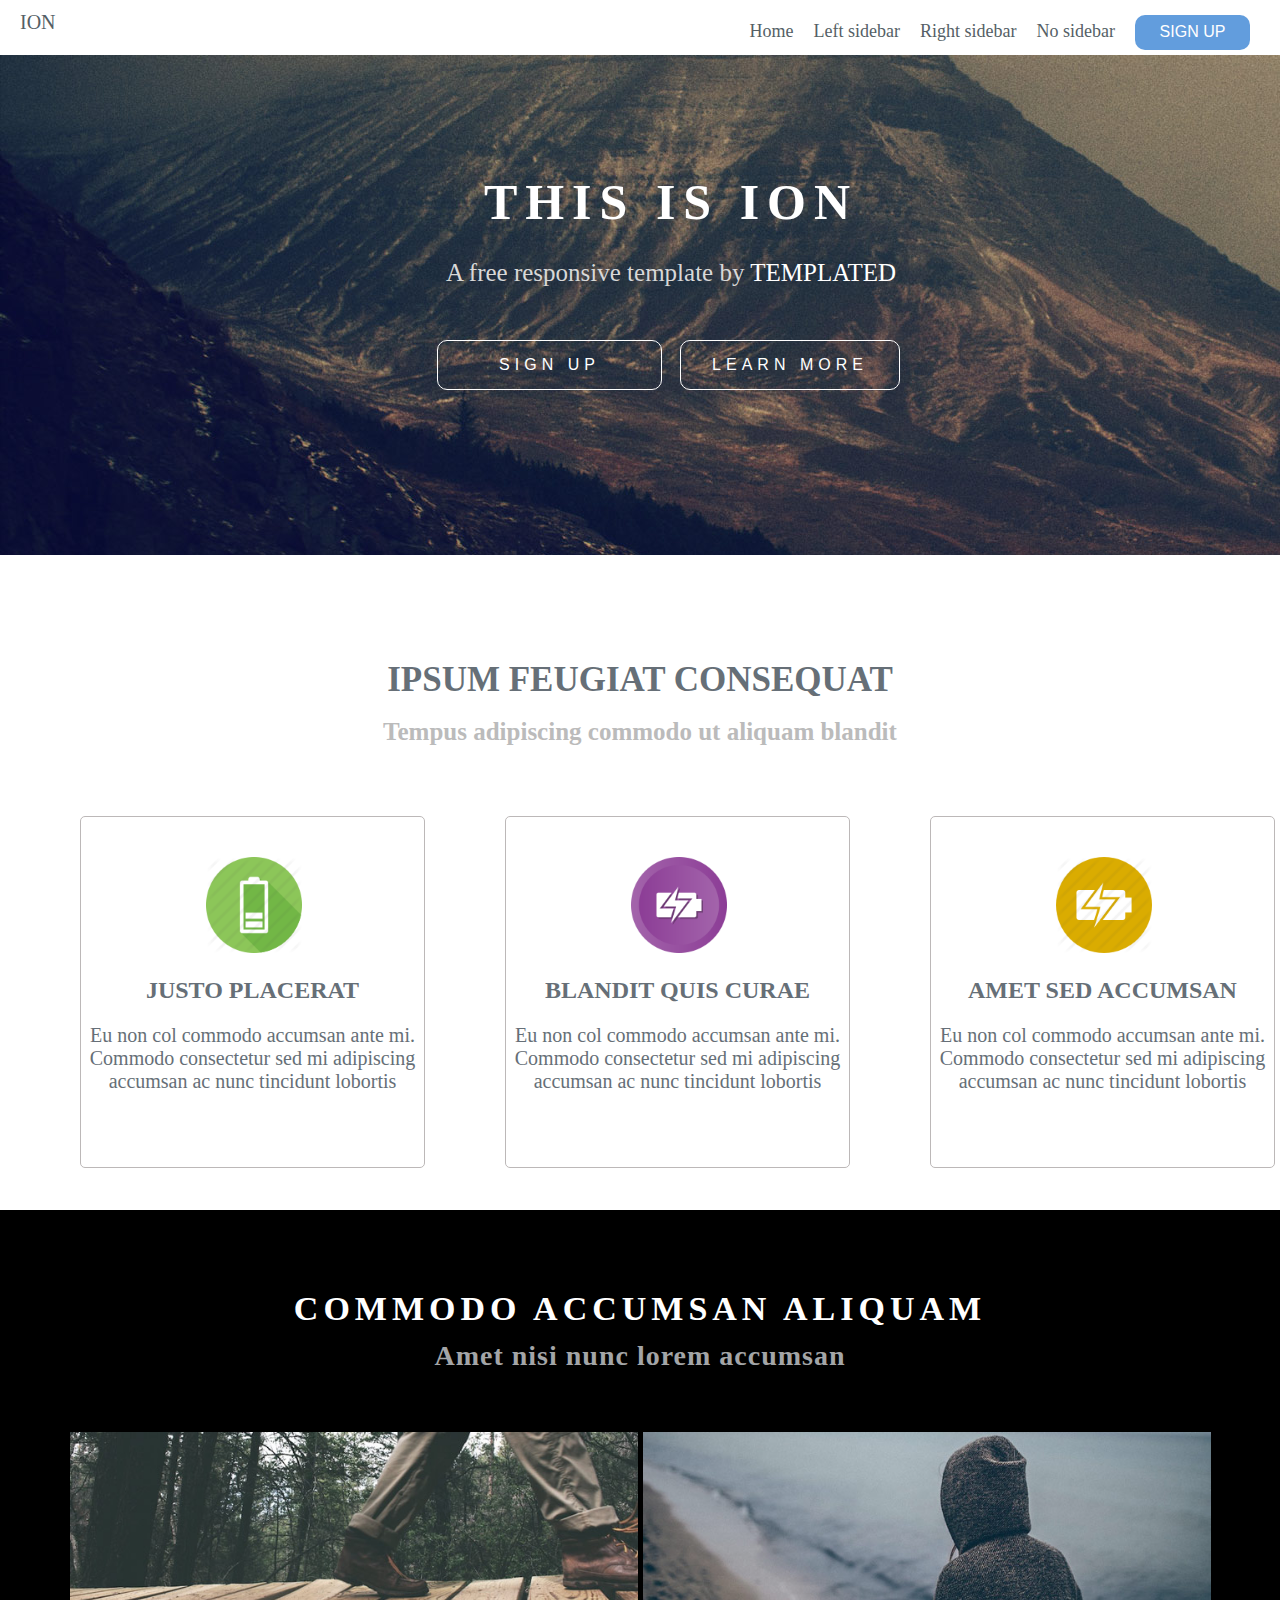
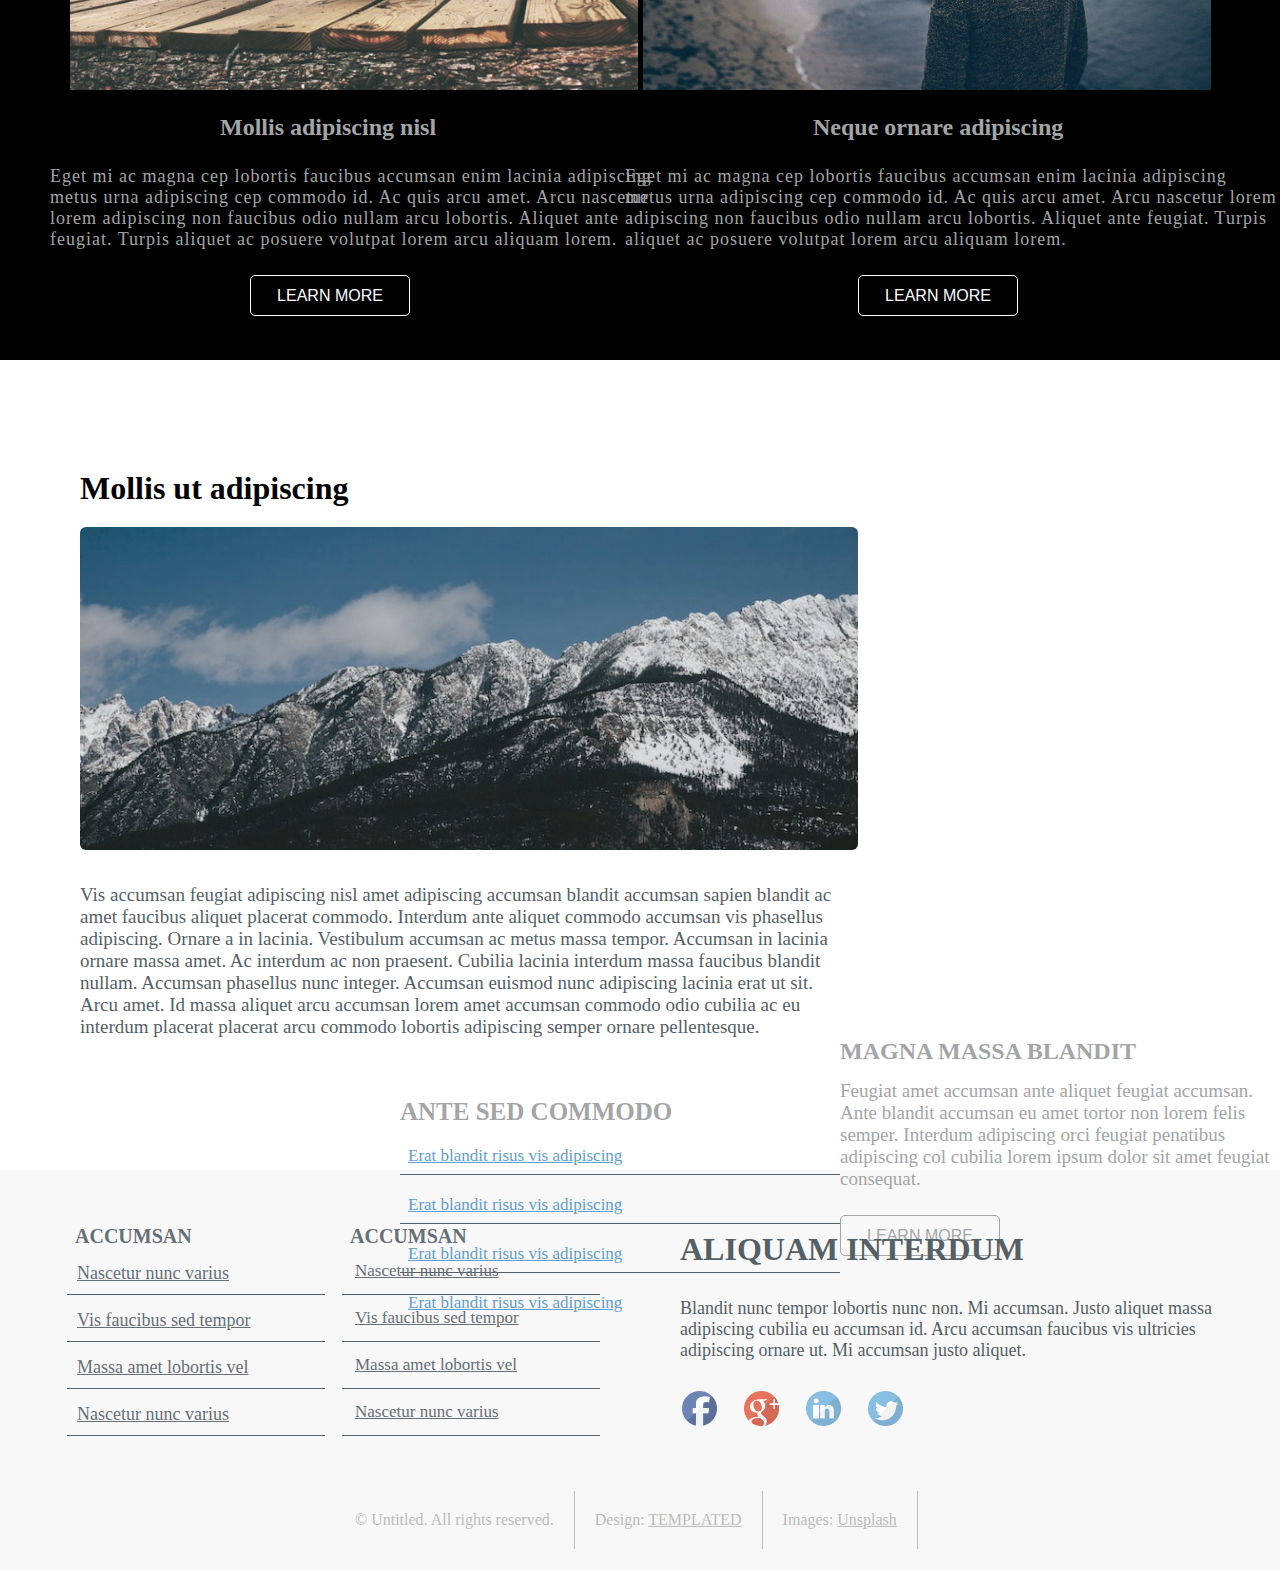
==== index.html @ 8018590f "this is template" ====
<!DOCTYPE HTML>
<html lang="en-US">
<head>
	<title>my own webssite design</title>
	<link rel="stylesheet" href="style.css"/>
</head>
	<body>
			<nav id="nav">
				<span class="ION"><a href="#">ION</a></span>
				<ul>
					<li><a href="#">Home</a></li>
					<li><a href="leftside.html">Left sidebar</a></li>
					<li><a href="rightside.html">Right sidebar</a></li>
					<li><a href="nosidebar.html">No sidebar</a></li>
					<li><button>SIGN UP</button></li>
				</ul>
			</nav>
			
			
			
			<div class="container_wrapper">
				<div class="container">
					<h1>THIS IS ION</h1>
					<p>A free responsive template by <a href="#">TEMPLATED</a></p>
				<div class="btn-group">
					<button class="btn1">SIGN UP</button>
					<button class="btn2">LEARN MORE</button>
				</div>
				</div>
			</div>
			
			
			
			<section id="one">
				<div class="clm">
				<header class="header">
						<h1>IPSUM FEUGIAT CONSEQUAT</h1>
						<h2>Tempus adipiscing commodo ut aliquam blandit</h2>
				</header>
				
					<div class="box">
						<img src="img/9-128.png"alt="#"/>
						<h2>JUSTO PLACERAT</h2>
						<p>Eu non col commodo accumsan ante mi. Commodo consectetur sed mi adipiscing accumsan ac nunc tincidunt lobortis</p>
					</div>		
					<div class="box">
						<img src="img/battery2.png"alt="#"/>
						<h2>BLANDIT QUIS CURAE</h2>
						<p>Eu non col commodo accumsan ante mi. Commodo consectetur sed mi adipiscing accumsan ac nunc tincidunt lobortis</p>
					</div>		
					<div class="box">
						<img src="img/battery.png"alt="#"/>
						<h2>AMET SED ACCUMSAN</h2>
						<p>Eu non col commodo accumsan ante mi. Commodo consectetur sed mi adipiscing accumsan ac nunc tincidunt lobortis</p>
					</div>
				</div>
			</section>

			
			
			<section class="two">
				<div class="major">
					<header class="maj">
						<h1>COMMODO ACCUMSAN ALIQUAM</h1>
						<h3>Amet nisi nunc lorem accumsan</h3>
					</header>
					<div class="part1">
						<a href="#"><img src="img/pic01.jpg"alt="#"/></a>
						<h2>Mollis adipiscing nisl</h2>
						<p>Eget mi ac magna cep lobortis faucibus accumsan enim lacinia adipiscing metus urna adipiscing cep commodo id. Ac quis arcu amet. Arcu nascetur lorem adipiscing non faucibus odio nullam arcu lobortis. Aliquet ante feugiat. Turpis aliquet ac posuere volutpat lorem arcu aliquam lorem.</p>
						<a href="#"><button class="btnlrn">LEARN MORE</button></a>
					</div>
					<div class="part2">
						<a href="#"><img src="img/pic02.jpg"alt="#"/></a>
						<h2>Neque ornare adipiscing</h2>
						<p>Eget mi ac magna cep lobortis faucibus accumsan enim lacinia adipiscing metus urna adipiscing cep commodo id. Ac quis arcu amet. Arcu nascetur lorem adipiscing non faucibus odio nullam arcu lobortis. Aliquet ante feugiat. Turpis aliquet ac posuere volutpat lorem arcu aliquam lorem.</p>
						<a href="#"><button class="btnlrn2">LEARN MORE</button></a>
					</div>
				</div>
			</section>
			
			
			
			<section class="three">
				<div class="contained">
					<div class="leftside">
						<h1>Mollis ut adipiscing</h1>
						<img src="img/pic03.jpg" alt=""/>
						<p>Vis accumsan feugiat adipiscing nisl amet adipiscing accumsan blandit accumsan sapien blandit ac amet faucibus aliquet placerat commodo. Interdum ante aliquet commodo accumsan vis phasellus adipiscing. Ornare a in lacinia. Vestibulum accumsan ac metus massa tempor. Accumsan in lacinia ornare massa amet. Ac interdum ac non praesent. Cubilia lacinia interdum massa faucibus blandit nullam. Accumsan phasellus nunc integer. Accumsan euismod nunc adipiscing lacinia erat ut sit. Arcu amet. Id massa aliquet arcu accumsan lorem amet accumsan commodo odio cubilia ac eu interdum placerat placerat arcu commodo lobortis adipiscing semper ornare pellentesque.</p>
					</div>
					
					<div class="rightside">
						<h2>MAGNA MASSA BLANDIT</h2>
						<p>Feugiat amet accumsan ante aliquet feugiat accumsan. Ante blandit accumsan eu amet tortor non lorem felis semper. Interdum adipiscing orci feugiat penatibus adipiscing col cubilia lorem ipsum dolor sit amet feugiat consequat.</p>
						<a href="#"><button class="btnlrn3">LEARN MORE</button></a>
					</div>
					<div class="more">
						<h1>ANTE SED COMMODO</h1>
						<ul>
							<li><a href="#">Erat blandit risus vis adipiscing</a></li>
							<li><a href="#">Erat blandit risus vis adipiscing</a></li>
							<li><a href="#">Erat blandit risus vis adipiscing</a></li>
							<li><a href="#">Erat blandit risus vis adipiscing</a></li>
						</ul>
					</div>	
				</div>
			</section>
			
			
			
			
			<section class="four">
				<div class="ftlft">
					<div class="list1">
						<h1>ACCUMSAN</h1>
						<ul>
							<li><a href="#">Nascetur nunc varius</a></li>
							<li><a href="#">Vis faucibus sed tempor</a></li>
							<li><a href="#">Massa amet lobortis vel</a></li>
							<li><a href="#">Nascetur nunc varius</a></li>
						</ul>
					</div>
					<div class="list2">
						<h1>ACCUMSAN</h1>
						<ul>
							<li><a href="#">Nascetur nunc varius</a></li>
							<li><a href="#">Vis faucibus sed tempor</a></li>
							<li><a href="#">Massa amet lobortis vel</a></li>
							<li><a href="#">Nascetur nunc varius</a></li>
						</ul>
					</div>
				</div>
				<div class="ftr8">
					<div class="upp">
						<h1>ALIQUAM INTERDUM</h1>
						<p>Blandit nunc tempor lobortis nunc non. Mi accumsan. Justo aliquet massa</br> adipiscing cubilia eu accumsan id. Arcu accumsan faucibus vis ultricies adipiscing ornare ut. Mi accumsan justo aliquet.</p>
					</div>
					<div class="lrp">
						<ul>
							<li><a href="#"><img src="img/fb.png"alt=""/></a></li>
							<li><a href="#"><img src="img/gplus.png"alt=""/></a></li>
							<li><a href="#"><img src="img/ldin.png"alt=""/></a></li>
							<li><a href="#"><img src="img/tw.png"alt=""/></a></li>
						</ul>
					</div>
				</div>
				<div class="footer">
					<ul class="copyright">
						<li>&copy; Untitled. All rights reserved.</li>
						<li>Design: <a href="http://templated.co">TEMPLATED</a></li>
						<li>Images: <a href="http://unsplash.com">Unsplash</a></li>
					</ul>
				</div>
			</section>
			
	</body>
</html>
---- style.css ----
@import url('https://fonts.googleapis.com/css?family=Playfair+Display');
*{margin:0;padding:0}

#nav{padding:11px 20px;font-size:18px;}
#nav ul{list-style-type:none;float:right;}
#nav ul li{margin:10px;float:left;}
#nav ul li a{text-decoration:none;color:#555f66;}
#nav ul li a:hover{color:skyblue;}

.ION a{text-decoration:none;color:#555f66;font-size:20px;}
.ION a:hover{color:skyblue;}

button{height:35px;width: 115px;margin-top:-8px;border-radius:10px 10px 10px 10px;border:#629DDD;background:#629DDD;color:white;font-size:16px;padding:5px;cursor:pointer;}
button:hover{background-color:skyblue;background-size:cover;background-repeat:no-repeat;}






.container{background:url('img/banner.jpg');height:500px;width:1349px;margin-top:10px;}
.container h1{font-size:50px;text-align:center;padding:118px 25px 18px 18px;color:#fff;letter-spacing: 8px}
.container p{font-size:25px;text-align:center;padding:10px 25px 18px 18px;color:#d8d8d8}
.container a{color:white;text-decoration:none;}

.btn-group{padding:10px;}
.btn1{margin: 25px 0 0 427px;height:50px;width: 225px;background:none;border:1px solid white;letter-spacing: 5px}
.btn1:hover{background-color:black;}
.btn2{margin-left:14px;height:50px;width:220px;background:none;color:white;border:1px solid white;letter-spacing: 5px}
.btn2:hover{background-color:black;}








.clm{height:500px;}
.clm h1{text-align:center;margin-top:105px;font-size:35px;color:#666f77}
.clm h2{text-align:center;margin-top:15px;color:#666f77}
.box{width:343px;height:350px;border:1px solid #bcb8b8;margin-left:80px;border-radius:5px;margin-top:70px;float:left;}

.box img{margin-left:125px;margin-top:40px;height:96px;width:96px;}
.box h2{margin-top:20px;color:#666f77}
.box p{text-align:center;font-size:20px;margin-top:20px;color:#666f77}









.two{margin-top:15px;background:black;height:750px;}
.maj{margin-top:50px;}
.maj h1{text-align:center;font-size:34px;color:#ffffff;padding:80px 0px 0px 0px;letter-spacing:5px;}
.maj h3{text-align:center;font-size:28px;margin-top:12px;color:#a3a5a7;letter-spacing:1px;}

.part1{width:675px;float:left;}
.part1 img{height:258px;width:568px;margin-left:70px;margin-top: 60px;;}
.part1 h2{color:#a3a5a7;margin-top:20px;margin-left: 220px;}
.part1 p{color:#a3a5a7;margin-left:50px;margin-top:25px;letter-spacing:1px;font-size: 18px;}

.btnlrn{height:41px;width:160px;border-radius:5px;margin-top:25px;margin-left:250px;background:none;border:1px solid #fff}
.btnlrn:hover{background:#666f77;}
.btnlrn2{height:41px;width:160px;border-radius:5px;margin-top:25px;margin-left:145px;background:none;border:1px solid #fff}
.btnlrn2:hover{background:#666f77;}

.part2{width:567px;float:right;}
.part2 img{height:258px;width:568px;margin-top:60px;margin-left:-70px;}
.part2 h2{color:#a3a5a7;margin-top:20px;margin-left:100px;}
.part2 p{color:#a3a5a7;margin-left:-88px;margin-top:25px;letter-spacing:1px;font-size: 18px;}














.three{margin-top:110px;height:700px;margin-left:60px;}
.contained{}
.leftside{width:800px;float:left;}
.leftside h1{font-size:32px;}
.leftside img{height:323px;width:778px;margin-top:20px;border-radius:6px;}
.leftside p{font-size:19px;margin-top:30px;color:#555f66}

.rightside{float:right;width:440px;}
.rightside h2{color:#a3a5a7;}
.rightside p{font-size:19px;margin-top:15px;color:#a3a5a7}

.btnlrn3{height:41px;width:160px;margin-top:25px;background:none;border:1px solid #a3a5a7;color:#a3a5a7;border-radius:5px;margin-bottom:1px solid r: #555f66;} 
.btnlrn3:hover{background:#666f77;}

.more{float:right;width:440px;}
.more h1{margin-top:60px;color:#a3a5a7;font-size:25px;}
.more ul{}
.more ul li{margin-top:20px;list-style-type:none;font-size:17px;border-bottom:1px solid #555f66;padding:0px 8px 8px 8px;}
.more ul li:last-child{border-bottom:none;}
.more a{color:#629DD1;} 













.four{height:400px;background:#f8f8f8}
.ftlft{width:600px;color:#666f77}
.list1{margin-left:20px;padding:55px;width:250px;}
.list1 h1{font-size:20px;}
.list1 ul li{color:#555f66;list-style-type:none;padding:10px;font-size:18px;;margin-left:-8px;margin-top:5px;border-bottom:1px solid #555f66;}
.list1 a{color:#666f77}

.list2{float:right;width:250px;margin-top:-266px;}
.list2 ul li{list-style-type:none;margin-top:}
.list2 h1{font-size:20px;}
.list2 ul li{color:#555f66;list-style-type:none;padding:13px;font-size:17px;margin-left:-8px;border-bottom:1px solid #555f66;}
.list2 a{color:#666f77}

.ftr8{float:right;width:600px;}
.upp{margin-top:-260px;color:#555f66}
.upp h1{;}
.upp p{font-size:18px;padding:30px 10px 20px 0px;color:#555f66}

.lrp ul li{float:left;list-style-type:none;}
.lrp a{}
.lrp a img{height:35px;width:35px;padding:10px 25px 0px 2px;}

.footer{height:30px;}
.copyright{text-align:center;margin-left:335px;color:#bbb;}
.copyright li{float:left;list-style-type:none;padding:20px;border-right:1px solid #bbb}
.copyright li a{color:#bbb;}










.header{text-align:center;margin-top:75px;}
.header h1{color:#666f77}
.header h2{margin-top: 18px;font-size: 25px;color:#bbb}

.nav2{height:700px;}
.lftpart{width:440px;margin-top:30px;margin-left:60px;}
.top{border-bottom:1px solid #555f66}
.top h2{color:#a3a5a7;}
.top p{font-size:19px;margin-top:15px;color:#a3a5a7}

.r8part{float:right;width:800px;margin-top:-700px}
.r8part h1{font-size:32px;}
.r8part img{height:323px;width:778px;margin-top:20px;border-radius:6px;}
.r8part p{font-size:19px;margin-top:30px;color:#555f66}
.r8part h2{color:#a3a5a7;}
.r8part p{font-size:19px;margin-top:15px;color:#a3a5a7}

.two2{margin-top:15px;height:650px;}






.nav2{height:700px;margin-top:50px;}
.leftside{width:770px;float:left;margin-left:20px}
.leftside h1{font-size:32px;}
.leftside img{height:323px;width:778px;margin-top:20px;border-radius:6px;}
.leftside p{font-size:19px;margin-top:30px;color:#555f66}

.rightside{float:right;width:440px;}
.r8margn{margin-right:50px;}
.rightside h2{color:#a3a5a7;}
.rightside p{font-size:19px;margin-top:15px;color:#a3a5a7}





.noside{margin-top:50px;border-bottom:1px solid #666f77}
.noside h1{margin-left:50px;margin-bottom: 20px;color: #666f77;}
.noside img{width:1200px;height:430px;margin-left:50px;}
.noside p{margin-left:50px;margin-top:20px;color: #666f77;}
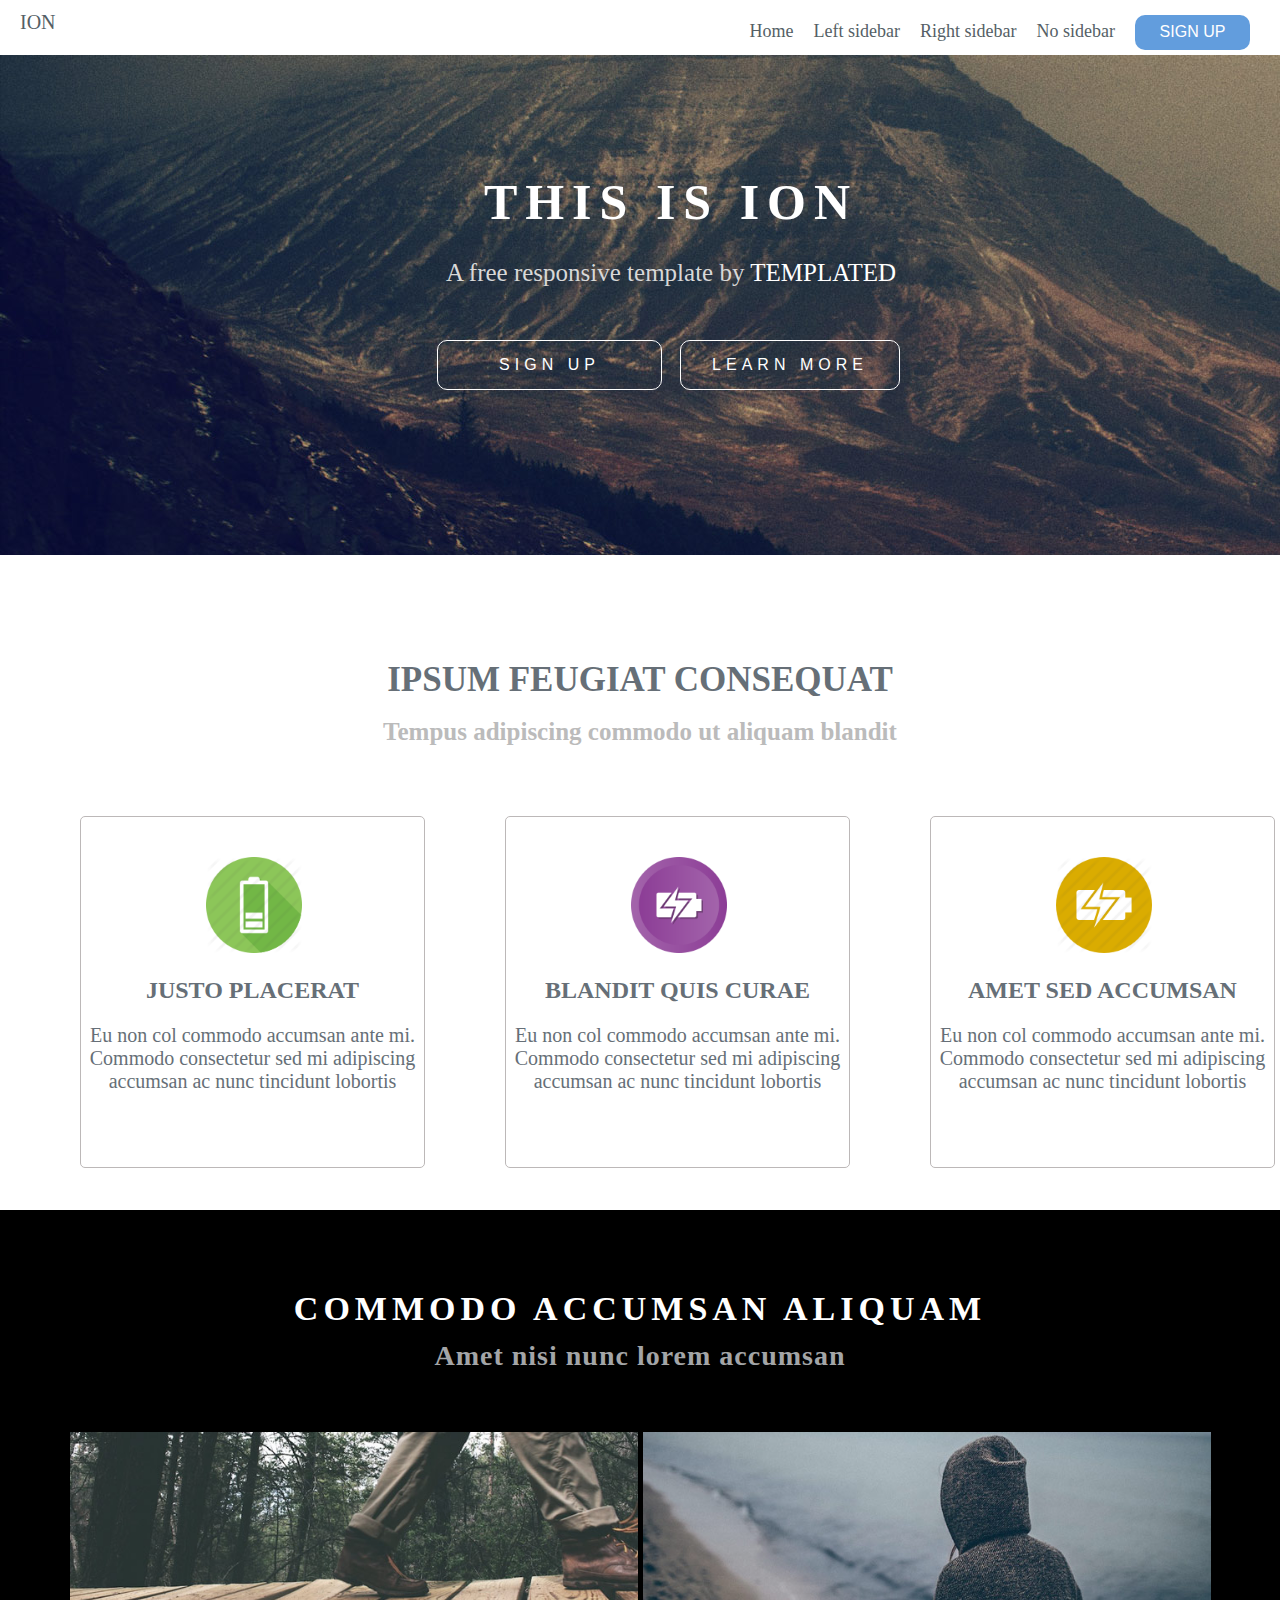
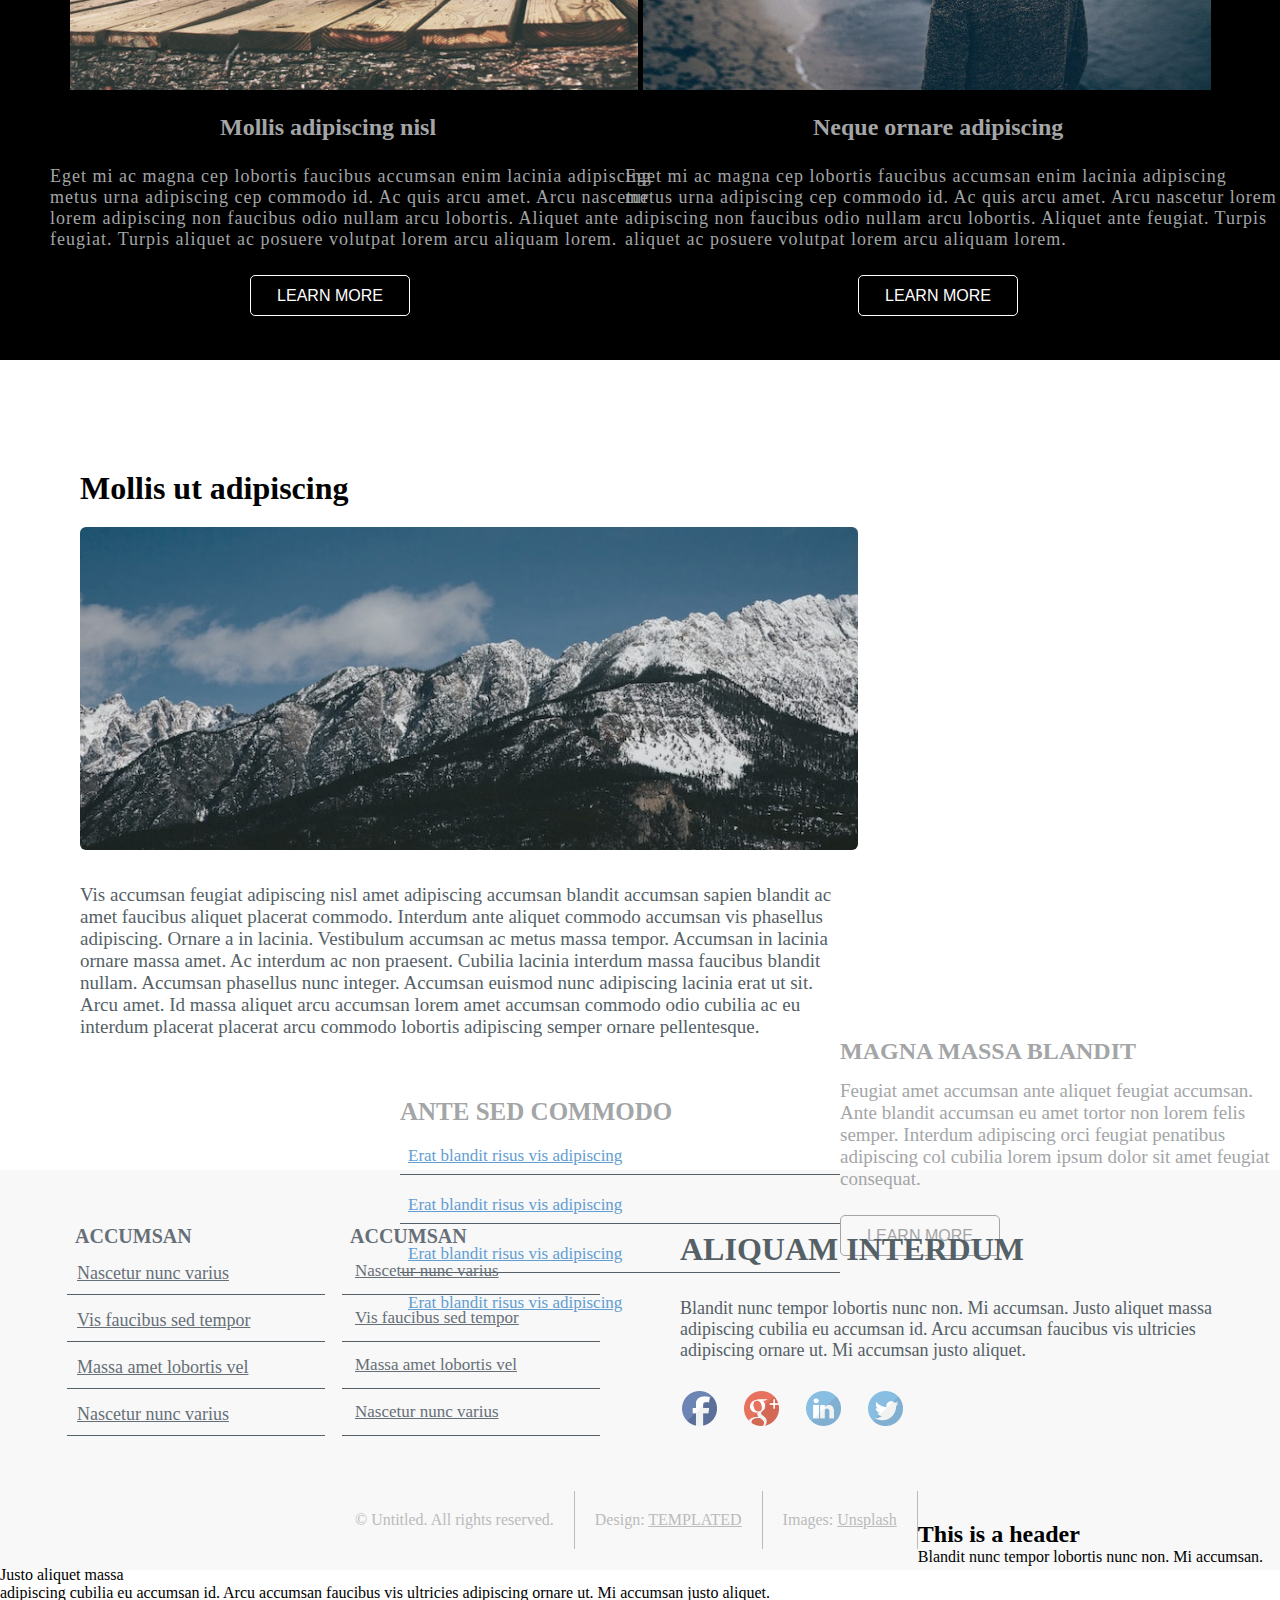
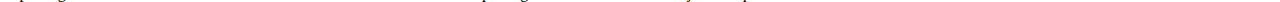
==== commit f89c6b29: "teamwork" ====
--- a/index.html
+++ b/index.html
@@ -151,6 +151,12 @@
 						<li>Images: <a href="http://unsplash.com">Unsplash</a></li>
 					</ul>
 				</div>
+				<div class="card">
+					<div class="card-body">
+						<h2>This is a header</h2>
+						<p>Blandit nunc tempor lobortis nunc non. Mi accumsan. Justo aliquet massa</br> adipiscing cubilia eu accumsan id. Arcu accumsan faucibus vis ultricies adipiscing ornare ut. Mi accumsan justo aliquet.</p>
+					</div>
+				</div>
 			</section>
 			
 	</body>
